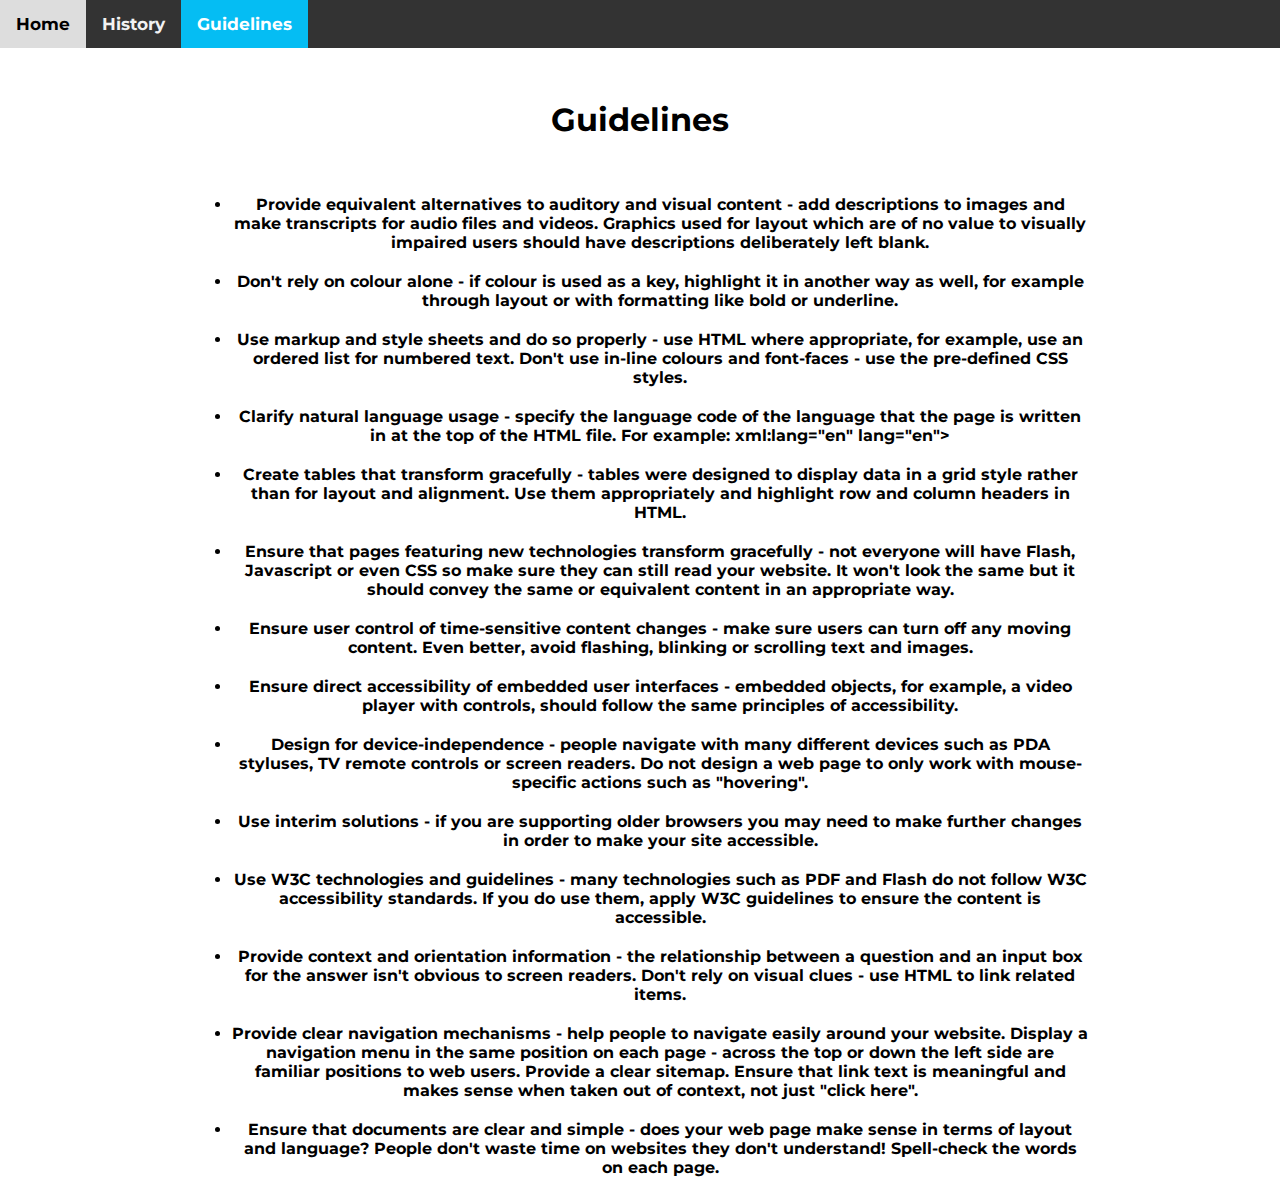
==== guidelines/index.html @ 2eb75900 "Add basic History, Guidelines and NavBar." ====
<!DOCTYPE html>
<html lang="en">
    <head>
        <meta charset="utf-8">
        <meta name="viewport" content="width=device-width">
        <title>History</title>
        <link href="../style.css" rel="stylesheet" type="text/css"/>
        <script src="https://code.jquery.com/jquery-1.10.2.js"></script>
        <script>
            let page = "/guidelines"
        </script>
        <script src="../navbar/navbar.js"></script>
    </head>
    <body>
        <!--This gets replaced by our JS-->
        <div id="nav-placeholder"></div>
        <div class="content">
            <h1>Guidelines</h1>
            <br>
            <ul>
                <li>Provide equivalent alternatives to auditory and visual content - add descriptions to images and make
                    transcripts for audio files and videos. Graphics used for layout which are of no value to visually
                    impaired users should have descriptions deliberately left blank.
                </li>
                <li>Don't rely on colour alone - if colour is used as a key, highlight it in another way as well, for
                    example through layout or with formatting like bold or underline.
                </li>
                <li>Use markup and style sheets and do so properly - use HTML where appropriate, for example, use an
                    ordered list for numbered text. Don't use in-line colours and font-faces - use the pre-defined CSS
                    styles.
                </li>
                <li>Clarify natural language usage - specify the language code of the language that the page is written
                    in at the top of the HTML file. For example:
                    xml:lang="en" lang="en">
                </li>
                <li>Create tables that transform gracefully - tables were designed to display data in a grid style
                    rather than for layout and alignment. Use them appropriately and highlight row and column headers in
                    HTML.
                </li>
                <li>Ensure that pages featuring new technologies transform gracefully - not everyone will have Flash,
                    Javascript or even CSS so make sure they can still read your website. It won't look the same but it
                    should convey the same or equivalent content in an appropriate way.
                </li>
                <li>Ensure user control of time-sensitive content changes - make sure users can turn off any moving
                    content. Even better, avoid flashing, blinking or scrolling text and images.
                </li>
                <li>Ensure direct accessibility of embedded user interfaces - embedded objects, for example, a video
                    player with controls, should follow the same principles of accessibility.
                </li>
                <li>Design for device-independence - people navigate with many different devices such as PDA styluses,
                    TV remote controls or screen readers. Do not design a web page to only work with mouse-specific
                    actions such as "hovering".
                </li>
                <li>Use interim solutions - if you are supporting older browsers you may need to make further changes in
                    order to make your site accessible.
                </li>
                <li>Use W3C technologies and guidelines - many technologies such as PDF and Flash do not follow W3C
                    accessibility standards. If you do use them, apply W3C guidelines to ensure the content is
                    accessible.
                </li>
                <li>Provide context and orientation information - the relationship between a question and an input box
                    for the answer isn't obvious to screen readers. Don't rely on visual clues - use HTML to link
                    related items.
                </li>
                <li>Provide clear navigation mechanisms - help people to navigate easily around your website. Display a
                    navigation menu in the same position on each page - across the top or down the left side are
                    familiar positions to web users. Provide a clear sitemap. Ensure that link text is meaningful and
                    makes sense when taken out of context, not just "click here".
                </li>
                <li>Ensure that documents are clear and simple - does your web page make sense in terms of layout and
                    language? People don't waste time on websites they don't understand! Spell-check the words on each
                    page.
                </li>
            </ul>
        </div>
    </body>
</html>
---- style.css ----
@import url('https://fonts.googleapis.com/css2?family=Montserrat&display=swap');

body {
    text-align: center;
}

.content {
    margin-top: 100px;
    margin-left: auto;
    margin-right: auto;
    width: 70%;
}

li {
    margin-bottom: 20px;
}
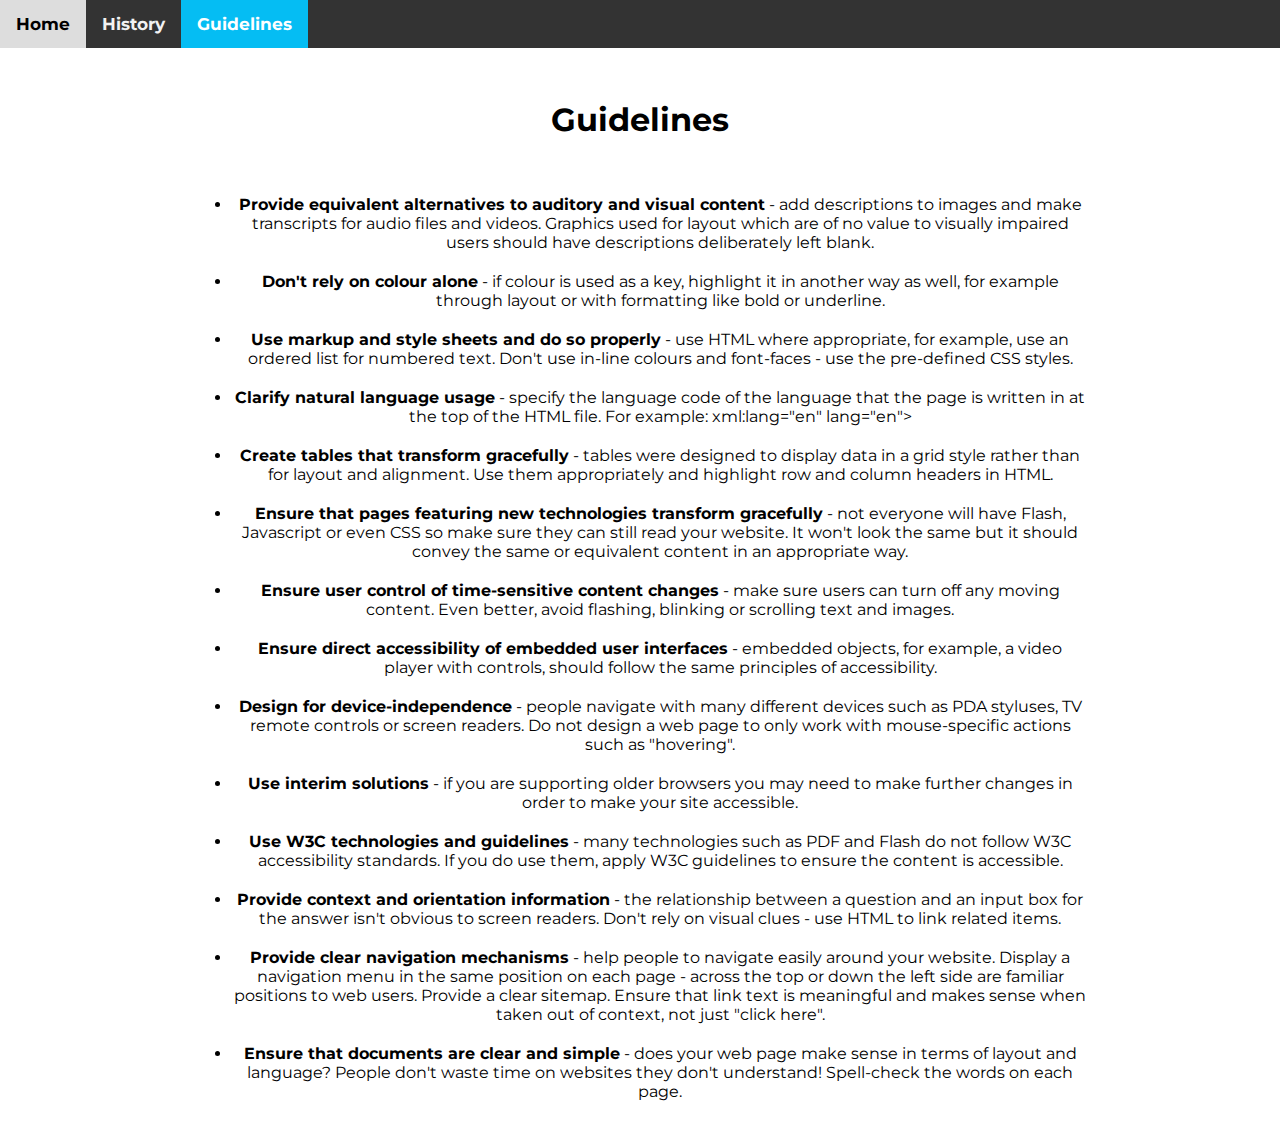
==== commit 23dca025: "Remove dependency on JQuery and tweak guidelines." ====
--- a/guidelines/index.html
+++ b/guidelines/index.html
@@ -5,7 +5,6 @@
         <meta name="viewport" content="width=device-width">
         <title>History</title>
         <link href="../style.css" rel="stylesheet" type="text/css"/>
-        <script src="https://code.jquery.com/jquery-1.10.2.js"></script>
         <script>
             let page = "/guidelines"
         </script>
@@ -18,56 +17,56 @@
             <h1>Guidelines</h1>
             <br>
             <ul>
-                <li>Provide equivalent alternatives to auditory and visual content - add descriptions to images and make
+                <li><b>Provide equivalent alternatives to auditory and visual content</b> - add descriptions to images and make
                     transcripts for audio files and videos. Graphics used for layout which are of no value to visually
                     impaired users should have descriptions deliberately left blank.
                 </li>
-                <li>Don't rely on colour alone - if colour is used as a key, highlight it in another way as well, for
+                <li><b>Don't rely on colour alone</b> - if colour is used as a key, highlight it in another way as well, for
                     example through layout or with formatting like bold or underline.
                 </li>
-                <li>Use markup and style sheets and do so properly - use HTML where appropriate, for example, use an
+                <li><b>Use markup and style sheets and do so properly</b> - use HTML where appropriate, for example, use an
                     ordered list for numbered text. Don't use in-line colours and font-faces - use the pre-defined CSS
                     styles.
                 </li>
-                <li>Clarify natural language usage - specify the language code of the language that the page is written
+                <li><b>Clarify natural language usage</b> - specify the language code of the language that the page is written
                     in at the top of the HTML file. For example:
                     xml:lang="en" lang="en">
                 </li>
-                <li>Create tables that transform gracefully - tables were designed to display data in a grid style
+                <li><b>Create tables that transform gracefully</b> - tables were designed to display data in a grid style
                     rather than for layout and alignment. Use them appropriately and highlight row and column headers in
                     HTML.
                 </li>
-                <li>Ensure that pages featuring new technologies transform gracefully - not everyone will have Flash,
+                <li><b>Ensure that pages featuring new technologies transform gracefully</b> - not everyone will have Flash,
                     Javascript or even CSS so make sure they can still read your website. It won't look the same but it
                     should convey the same or equivalent content in an appropriate way.
                 </li>
-                <li>Ensure user control of time-sensitive content changes - make sure users can turn off any moving
+                <li><b>Ensure user control of time-sensitive content changes</b> - make sure users can turn off any moving
                     content. Even better, avoid flashing, blinking or scrolling text and images.
                 </li>
-                <li>Ensure direct accessibility of embedded user interfaces - embedded objects, for example, a video
+                <li><b>Ensure direct accessibility of embedded user interfaces</b> - embedded objects, for example, a video
                     player with controls, should follow the same principles of accessibility.
                 </li>
-                <li>Design for device-independence - people navigate with many different devices such as PDA styluses,
+                <li><b>Design for device-independence</b> - people navigate with many different devices such as PDA styluses,
                     TV remote controls or screen readers. Do not design a web page to only work with mouse-specific
                     actions such as "hovering".
                 </li>
-                <li>Use interim solutions - if you are supporting older browsers you may need to make further changes in
+                <li><b>Use interim solutions</b> - if you are supporting older browsers you may need to make further changes in
                     order to make your site accessible.
                 </li>
-                <li>Use W3C technologies and guidelines - many technologies such as PDF and Flash do not follow W3C
+                <li><b>Use W3C technologies and guidelines</b> - many technologies such as PDF and Flash do not follow W3C
                     accessibility standards. If you do use them, apply W3C guidelines to ensure the content is
                     accessible.
                 </li>
-                <li>Provide context and orientation information - the relationship between a question and an input box
+                <li><b>Provide context and orientation information</b> - the relationship between a question and an input box
                     for the answer isn't obvious to screen readers. Don't rely on visual clues - use HTML to link
                     related items.
                 </li>
-                <li>Provide clear navigation mechanisms - help people to navigate easily around your website. Display a
+                <li><b>Provide clear navigation mechanisms</b> - help people to navigate easily around your website. Display a
                     navigation menu in the same position on each page - across the top or down the left side are
                     familiar positions to web users. Provide a clear sitemap. Ensure that link text is meaningful and
                     makes sense when taken out of context, not just "click here".
                 </li>
-                <li>Ensure that documents are clear and simple - does your web page make sense in terms of layout and
+                <li><b>Ensure that documents are clear and simple</b> - does your web page make sense in terms of layout and
                     language? People don't waste time on websites they don't understand! Spell-check the words on each
                     page.
                 </li>
--- a/style.css
+++ b/style.css
@@ -2,6 +2,8 @@
 
 body {
     text-align: center;
+    margin: 0;
+    font-family: Montserrat, sans-serif;
 }
 
 .content {
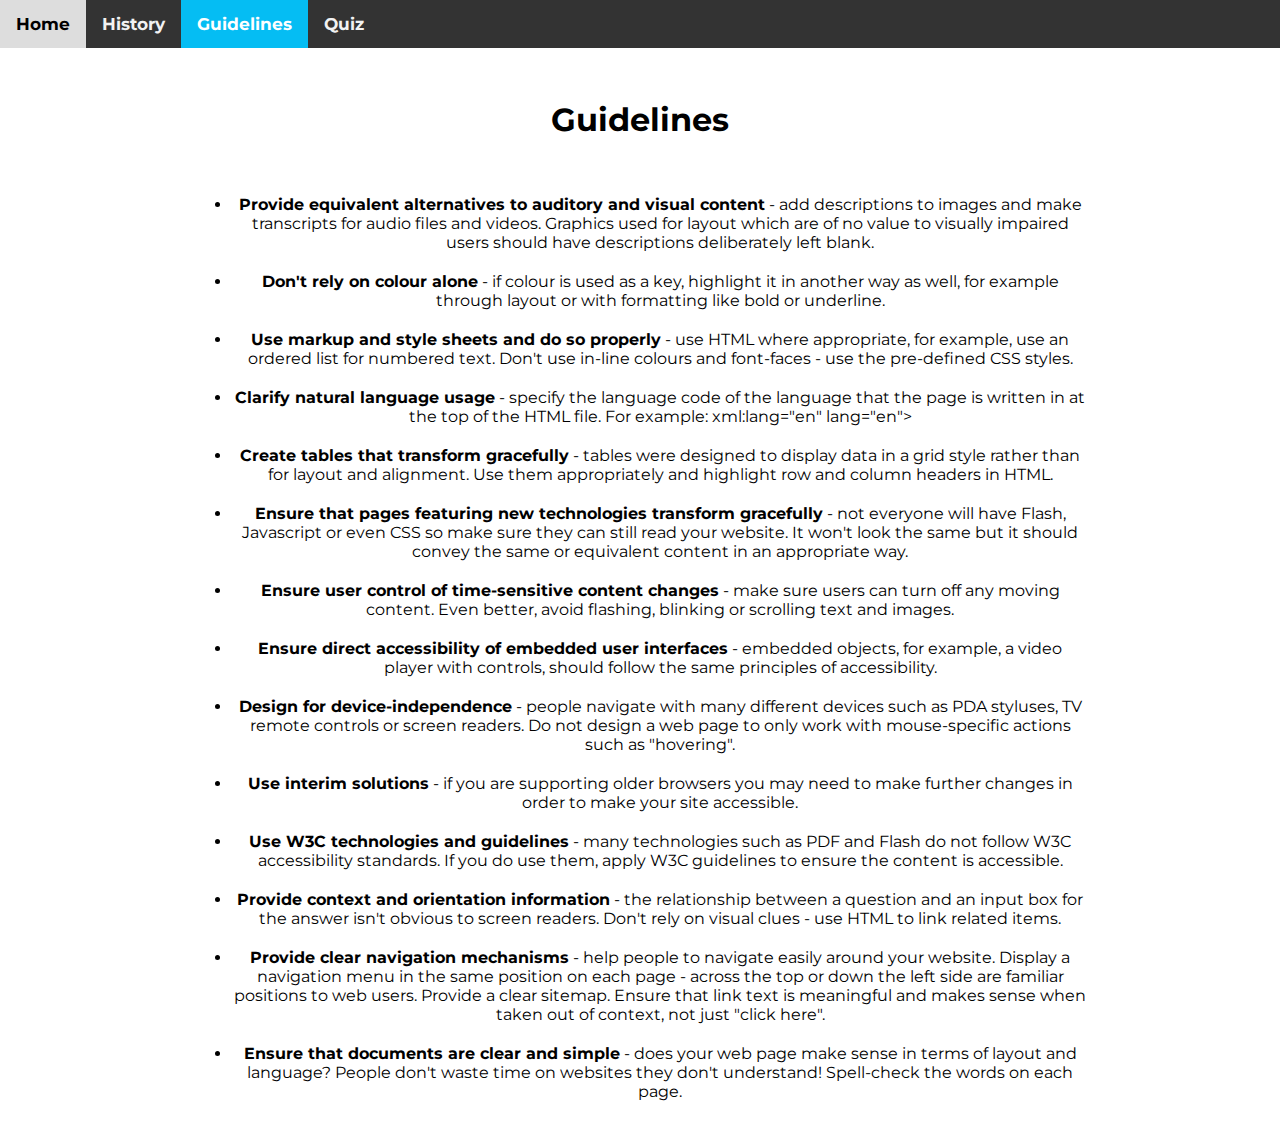
==== commit 9e3eda4b: "Add quiz" ====
--- a/guidelines/index.html
+++ b/guidelines/index.html
@@ -3,7 +3,7 @@
     <head>
         <meta charset="utf-8">
         <meta name="viewport" content="width=device-width">
-        <title>History</title>
+        <title>Guidelines</title>
         <link href="../style.css" rel="stylesheet" type="text/css"/>
         <script>
             let page = "/guidelines"
--- a/style.css
+++ b/style.css
@@ -15,4 +15,15 @@
 
 li {
     margin-bottom: 20px;
+}
+
+.btn-primary {
+    background-color: #07bef3;
+    border-radius: 8px;
+    border: none;
+    font-size: 24px;
+    cursor: pointer;
+    color: white;
+    font-weight: bolder;
+    padding: 6px 16px;
 }